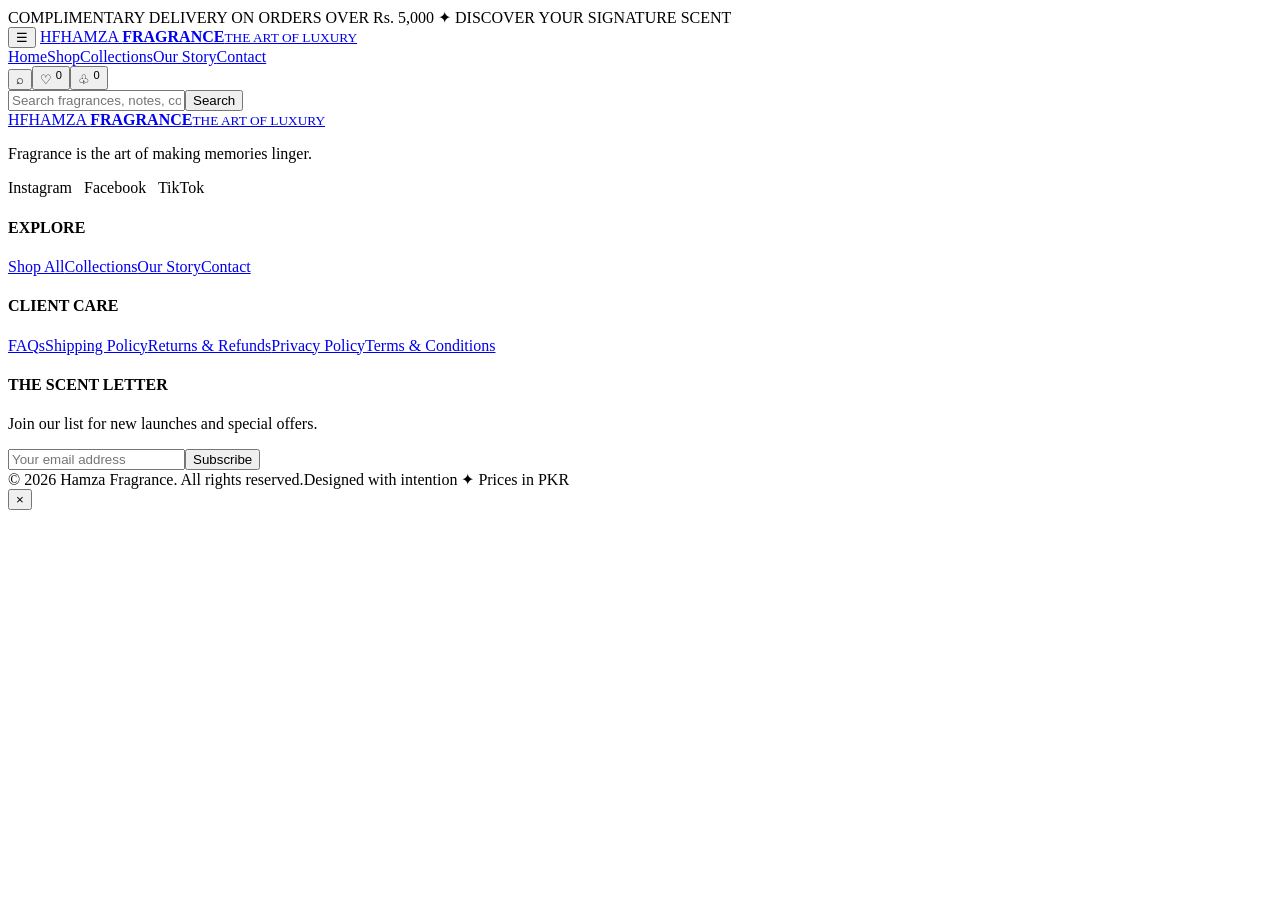
==== index.html @ 821e6b1f "Add Hamza Fragrance homepage" ====
<!doctype html>
<html lang="en">
<head>
<meta charset="UTF-8"><meta name="viewport" content="width=device-width, initial-scale=1">
<meta name="description" content="Discover refined fragrances at Hamza Fragrance. Shop premium scents for every occasion.">
<title>Hamza Fragrance | The Art of Luxury</title>
<link rel="preconnect" href="https://fonts.googleapis.com"><link rel="preconnect" href="https://fonts.gstatic.com" crossorigin>
<link href="https://fonts.googleapis.com/css2?family=DM+Sans:wght@400;500;600;700&family=Playfair+Display:wght@500;600;700&display=swap" rel="stylesheet">
<link rel="stylesheet" href="styles.css">
</head>
<body>
<div class="announcement">COMPLIMENTARY DELIVERY ON ORDERS OVER Rs. 5,000 <span>✦</span> DISCOVER YOUR SIGNATURE SCENT</div>
<header class="header">
  <button class="menu-toggle" id="menuToggle" aria-label="Open menu">☰</button>
  <a class="brand" href="#" data-page="home"><span class="brand-mark">HF</span><span>HAMZA <b>FRAGRANCE</b><small>THE ART OF LUXURY</small></span></a>
  <nav class="nav" id="nav">
    <a href="#" data-page="home" class="active">Home</a><a href="#" data-page="shop">Shop</a><a href="#" data-page="collections">Collections</a><a href="#" data-page="about">Our Story</a><a href="#" data-page="contact">Contact</a>
  </nav>
  <div class="header-actions"><button id="searchToggle" aria-label="Search">⌕</button><button data-page="wishlist" aria-label="Wishlist">♡ <sup id="wishCount">0</sup></button><button data-page="cart" aria-label="Cart">♧ <sup id="cartCount">0</sup></button></div>
</header>
<div class="search-bar hidden" id="searchBar"><input id="searchInput" placeholder="Search fragrances, notes, collections..."><button id="searchGo">Search</button></div>
<main id="app"></main>
<footer class="footer">
 <div class="footer-top"><div><a class="brand footer-brand" href="#" data-page="home"><span class="brand-mark">HF</span><span>HAMZA <b>FRAGRANCE</b><small>THE ART OF LUXURY</small></span></a><p>Fragrance is the art of making memories linger.</p><div class="socials">Instagram&nbsp;&nbsp; Facebook&nbsp;&nbsp; TikTok</div></div>
 <div><h4>EXPLORE</h4><a href="#" data-page="shop">Shop All</a><a href="#" data-page="collections">Collections</a><a href="#" data-page="about">Our Story</a><a href="#" data-page="contact">Contact</a></div>
 <div><h4>CLIENT CARE</h4><a href="#" data-page="faq">FAQs</a><a href="#" data-page="shipping">Shipping Policy</a><a href="#" data-page="returns">Returns & Refunds</a><a href="#" data-page="privacy">Privacy Policy</a><a href="#" data-page="terms">Terms & Conditions</a></div>
 <div><h4>THE SCENT LETTER</h4><p>Join our list for new launches and special offers.</p><form id="newsletter"><input type="email" placeholder="Your email address" required><button class="gold-btn">Subscribe</button></form></div></div>
 <div class="footer-bottom"><span>© 2026 Hamza Fragrance. All rights reserved.</span><span>Designed with intention ✦ Prices in PKR</span></div></footer>
<div class="toast" id="toast"></div><div class="modal hidden" id="modal"><div class="modal-card"><button class="modal-close" id="modalClose">×</button><div id="modalContent"></div></div></div>
<script src="app.js"></script></body></html>
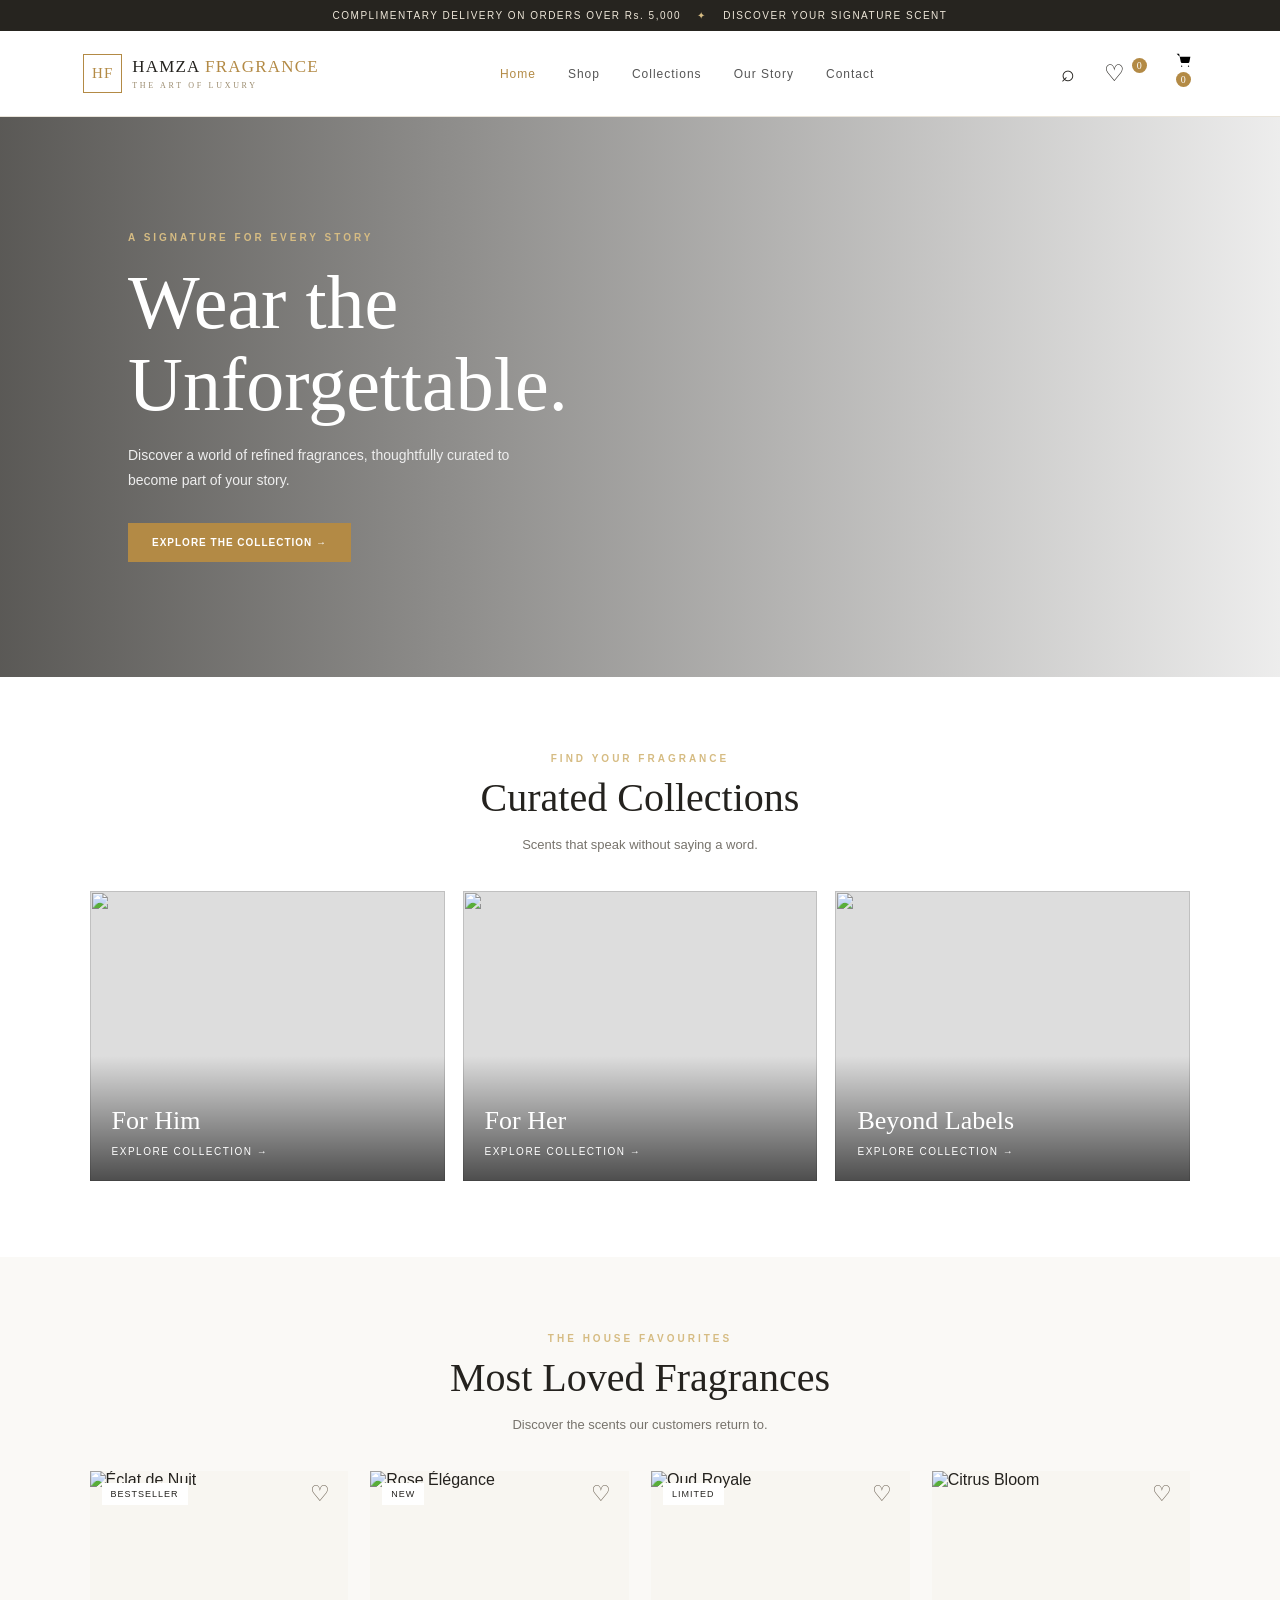
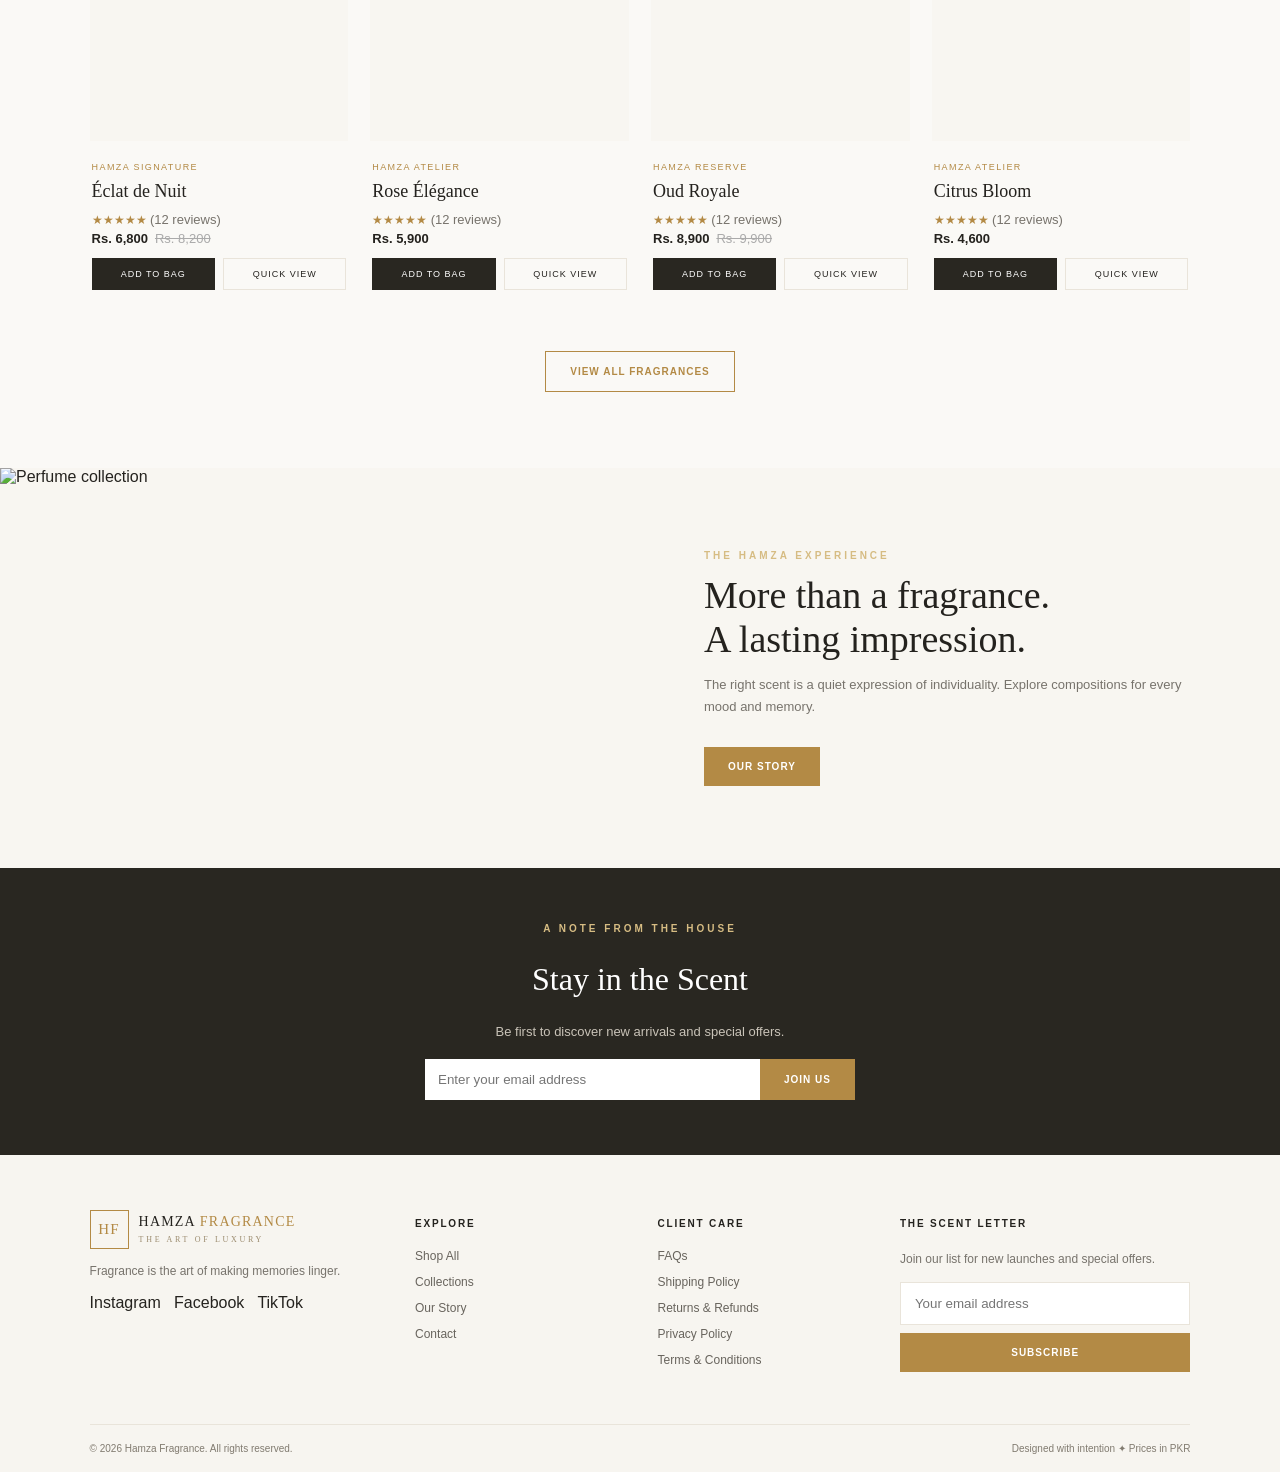
==== commit acc83df4: "Switch storefront typography to Inter and add cart icon" ====
--- a/index.html
+++ b/index.html
@@ -5,7 +5,7 @@
 <meta name="description" content="Discover refined fragrances at Hamza Fragrance. Shop premium scents for every occasion.">
 <title>Hamza Fragrance | The Art of Luxury</title>
 <link rel="preconnect" href="https://fonts.googleapis.com"><link rel="preconnect" href="https://fonts.gstatic.com" crossorigin>
-<link href="https://fonts.googleapis.com/css2?family=DM+Sans:wght@400;500;600;700&family=Playfair+Display:wght@500;600;700&display=swap" rel="stylesheet">
+<link href="https://fonts.googleapis.com/css2?family=Inter:wght@400;500;600;700;800&display=swap" rel="stylesheet">
 <link rel="stylesheet" href="styles.css">
 </head>
 <body>
@@ -16,7 +16,7 @@
   <nav class="nav" id="nav">
     <a href="#" data-page="home" class="active">Home</a><a href="#" data-page="shop">Shop</a><a href="#" data-page="collections">Collections</a><a href="#" data-page="about">Our Story</a><a href="#" data-page="contact">Contact</a>
   </nav>
-  <div class="header-actions"><button id="searchToggle" aria-label="Search">⌕</button><button data-page="wishlist" aria-label="Wishlist">♡ <sup id="wishCount">0</sup></button><button data-page="cart" aria-label="Cart">♧ <sup id="cartCount">0</sup></button></div>
+  <div class="header-actions"><button id="searchToggle" aria-label="Search">⌕</button><button data-page="wishlist" aria-label="Wishlist">♡ <sup id="wishCount">0</sup></button><button data-page="cart" class="cart-header-btn" aria-label="Shopping cart"><svg class="cart-icon" viewBox="0 0 24 24" aria-hidden="true"><circle cx="9" cy="21" r="1"></circle><circle cx="20" cy="21" r="1"></circle><path d="M1 1h4l2.68 13.39a2 2 0 0 0 2 1.61h9.72a2 2 0 0 0 2-1.61L23 6H6"></path></svg><sup id="cartCount">0</sup></button></div>
 </header>
 <div class="search-bar hidden" id="searchBar"><input id="searchInput" placeholder="Search fragrances, notes, collections..."><button id="searchGo">Search</button></div>
 <main id="app"></main>
--- a/styles.css
+++ b/styles.css
@@ -0,0 +1,3 @@
+*{box-sizing:border-box} :root{--gold:#b38a45;--gold2:#d6bc83;--ink:#24221e;--muted:#77736c;--cream:#f8f6f1;--line:#e9e4da}body{margin:0;color:var(--ink);font-family:'DM Sans',sans-serif;background:#fff}a{color:inherit;text-decoration:none}button{font:inherit;cursor:pointer;border:0;background:none;color:inherit}.announcement{text-align:center;background:#26241f;color:#eee7d9;padding:10px 12px;font-size:10px;letter-spacing:1.5px}.announcement span{color:var(--gold2);padding:0 12px}.header{height:86px;padding:0 6.5%;display:flex;align-items:center;justify-content:space-between;border-bottom:1px solid var(--line);background:#fff;position:sticky;top:0;z-index:20}.brand{display:flex;align-items:center;gap:10px;font-family:'Playfair Display',serif;font-size:17px;letter-spacing:1.2px;line-height:1}.brand b{font-weight:500;color:var(--gold)}.brand small{display:block;font:8px 'DM Sans';letter-spacing:2.7px;color:#9b8b6e;margin-top:6px}.brand-mark{width:39px;height:39px;border:1px solid var(--gold);display:grid;place-items:center;color:var(--gold);font-size:15px}.nav{display:flex;gap:32px}.nav a{font-size:12px;letter-spacing:1px;color:#555;position:relative}.nav a:hover,.nav a.active{color:var(--gold)}.header-actions{display:flex;gap:17px;font-size:23px}.header-actions button{position:relative}.header-actions sup{font:10px 'DM Sans';background:var(--gold);color:white;border-radius:50%;padding:2px 5px;vertical-align:top}.menu-toggle{display:none}.search-bar{padding:14px 7%;display:flex;gap:10px;background:var(--cream)}.search-bar input{flex:1}.search-bar input,.footer input,.field{border:1px solid var(--line);padding:13px 14px;background:white;outline:none}.hidden{display:none!important}.hero{min-height:560px;background:linear-gradient(90deg,rgba(27,25,21,.72),rgba(27,25,21,.08)),url('https://images.unsplash.com/photo-1594035910387-fea47794261f?auto=format&fit=crop&w=1800&q=85') center/cover;display:flex;align-items:center;padding:7% 10%;color:white}.hero-copy{max-width:520px}.eyebrow{font-size:10px;letter-spacing:3px;color:var(--gold2);font-weight:700}.hero h1{font:clamp(42px,6vw,76px)/1.08 'Playfair Display',serif;margin:18px 0}.hero p{color:#eee;line-height:1.8;max-width:420px;font-size:14px}.gold-btn,.outline-btn{display:inline-block;padding:14px 24px;background:var(--gold);color:white;letter-spacing:1px;font-size:10px;font-weight:700;text-transform:uppercase;margin-top:16px}.gold-btn:hover{background:#987137}.outline-btn{background:transparent;border:1px solid var(--gold);color:var(--gold)}.section{padding:76px 7%}.section-head{text-align:center;margin-bottom:35px}.section-head h2,.page-title{font:40px 'Playfair Display',serif;margin:10px 0}.section-head p,.muted{color:var(--muted);font-size:13px;line-height:1.7}.category-grid{display:grid;grid-template-columns:repeat(3,1fr);gap:18px}.category{height:290px;position:relative;overflow:hidden;background:#ddd}.category img{width:100%;height:100%;object-fit:cover;transition:.5s}.category:hover img{transform:scale(1.05)}.category div{position:absolute;bottom:0;left:0;right:0;padding:50px 22px 22px;color:white;background:linear-gradient(transparent,rgba(0,0,0,.65))}.category h3{font:26px 'Playfair Display';margin:0 0 5px}.category span{font-size:10px;letter-spacing:1.5px}.products{display:grid;grid-template-columns:repeat(4,1fr);gap:22px}.product-card{position:relative;min-width:0}.product-image{height:270px;background:var(--cream);position:relative;overflow:hidden}.product-image img{width:100%;height:100%;object-fit:cover;transition:.4s}.product-card:hover .product-image img{transform:scale(1.04)}.tag{position:absolute;top:12px;left:12px;background:white;padding:6px 9px;font-size:9px;letter-spacing:1px}.heart{position:absolute;right:12px;top:9px;font-size:22px;color:#6d6254}.product-info{padding:15px 2px}.product-info small{color:var(--gold);font-size:9px;letter-spacing:1.4px}.product-info h3{font:18px 'Playfair Display';margin:7px 0}.price{font-size:13px;font-weight:700}.old{color:#aaa;text-decoration:line-through;font-weight:400;margin-left:7px}.card-actions{display:flex;gap:8px;margin-top:12px}.card-actions button{font-size:9px;letter-spacing:1px;padding:10px;border:1px solid var(--line);flex:1}.card-actions button:first-child{background:#292721;color:white;border-color:#292721}.promo{background:var(--cream);display:grid;grid-template-columns:1fr 1fr;align-items:center}.promo img{width:100%;height:400px;object-fit:cover}.promo-copy{padding:10%}.promo-copy h2{font:38px 'Playfair Display';margin:12px 0}.newsletter-band{text-align:center;background:#292721;color:white;padding:55px 20px}.newsletter-band h2{font:32px 'Playfair Display'}.newsletter-band p{color:#c9c3b8;font-size:13px}.newsletter-band form{display:flex;max-width:430px;margin:20px auto 0}.newsletter-band input{flex:1;min-width:0;padding:13px;border:0}.newsletter-band button{margin:0}.footer{background:#f7f5f0;padding:55px 7% 0}.footer-top{display:grid;grid-template-columns:1.4fr 1fr 1fr 1.4fr;gap:35px;padding-bottom:45px}.footer p{font-size:12px;color:var(--muted);line-height:1.7}.footer h4{font-size:10px;letter-spacing:1.8px;margin:8px 0 20px}.footer-top>div>a:not(.brand){display:block;font-size:12px;color:#68645d;margin:12px 0}.footer-brand{font-size:14px}.footer form{display:flex;flex-direction:column;gap:8px}.footer form button{margin:0}.footer-bottom{border-top:1px solid var(--line);padding:18px 0;display:flex;justify-content:space-between;font-size:10px;color:#817b70}.page-wrap{padding:55px 7% 80px;min-height:420px}.page-heading{text-align:center;margin-bottom:35px}.toolbar{display:flex;justify-content:space-between;gap:12px;align-items:center;margin-bottom:25px}.toolbar select,.toolbar input{padding:11px;border:1px solid var(--line);background:white}.shop-layout{display:grid;grid-template-columns:210px 1fr;gap:30px}.filters h3{font:20px 'Playfair Display'}.filters label{display:block;font-size:12px;margin:13px 0;color:#68645d}.filters input{margin-right:7px}.product-detail{display:grid;grid-template-columns:1fr 1fr;gap:55px}.detail-image{height:530px;background:var(--cream)}.detail-image img{width:100%;height:100%;object-fit:cover}.detail-copy h1{font:42px 'Playfair Display';margin:10px 0}.detail-copy p{line-height:1.8;color:var(--muted);font-size:13px}.detail-copy .price{font-size:20px;margin:18px 0}.detail-copy select,.qty{padding:12px;border:1px solid var(--line);margin:10px 8px 10px 0}.detail-copy .gold-btn{width:100%;text-align:center}.cart-row{display:grid;grid-template-columns:90px 1fr auto auto;gap:18px;align-items:center;border-bottom:1px solid var(--line);padding:18px 0}.cart-row img{width:90px;height:90px;object-fit:cover;background:var(--cream)}.cart-row h3{font:18px 'Playfair Display';margin:0 0 8px}.cart-summary{margin:30px 0 0 auto;max-width:360px;background:var(--cream);padding:25px}.cart-summary div{display:flex;justify-content:space-between;margin:12px 0;font-size:13px}.cart-summary .gold-btn{width:100%;text-align:center}.empty{text-align:center;padding:70px 15px}.empty h2{font:30px 'Playfair Display'}.form-grid{display:grid;grid-template-columns:1fr 1fr;gap:13px}.form-grid .wide{grid-column:1/-1}.content-narrow{max-width:760px;margin:auto;line-height:1.8}.content-narrow h2{font:25px 'Playfair Display';margin-top:30px}.contact-layout{display:grid;grid-template-columns:1fr 1fr;gap:40px}.toast{position:fixed;bottom:25px;left:50%;transform:translateX(-50%);background:#292721;color:white;padding:13px 22px;font-size:12px;z-index:50;opacity:0;pointer-events:none;transition:.3s}.toast.show{opacity:1}.modal{position:fixed;inset:0;background:#0008;z-index:60;display:grid;place-items:center;padding:20px}.modal-card{background:white;max-width:480px;width:100%;padding:30px;position:relative}.modal-close{position:absolute;right:15px;top:10px;font-size:25px}.stars{color:var(--gold);font-size:12px}.faq-item{border-bottom:1px solid var(--line);padding:18px 0}.faq-item summary{cursor:pointer;font-weight:600;font-size:14px}.faq-item p{font-size:13px;color:var(--muted);line-height:1.7}
+@media(max-width:900px){.header{padding:0 4%;height:72px}.nav{gap:15px}.nav a{font-size:10px}.products{grid-template-columns:repeat(2,1fr)}.product-image{height:250px}.footer-top{grid-template-columns:1fr 1fr}.hero{min-height:480px}.shop-layout{grid-template-columns:170px 1fr}}
+@media(max-width:650px){.announcement{font-size:8px;letter-spacing:.7px}.announcement span{padding:0 4px}.header{height:67px}.menu-toggle{display:block;font-size:21px}.brand{font-size:13px;gap:7px}.brand-mark{width:32px;height:32px}.brand small{font-size:6px}.nav{display:none;position:absolute;top:67px;left:0;right:0;background:white;padding:20px 7%;box-shadow:0 10px 20px #0001;flex-direction:column;gap:20px}.nav.open{display:flex}.header-actions{gap:8px;font-size:20px}.hero{min-height:490px;padding:12% 7%;background-position:60%}.hero h1{font-size:47px}.section{padding:55px 5%}.section-head h2,.page-title{font-size:32px}.category-grid{grid-template-columns:1fr;gap:12px}.category{height:230px}.products{gap:14px}.product-image{height:190px}.product-info h3{font-size:16px}.card-actions{flex-direction:column}.promo{grid-template-columns:1fr}.promo img{height:260px}.promo-copy{padding:35px 7%}.footer{padding:40px 6% 0}.footer-top{grid-template-columns:1fr 1fr;gap:25px}.footer-top>div:first-child,.footer-top>div:last-child{grid-column:1/-1}.footer-bottom{gap:10px;flex-direction:column}.shop-layout{grid-template-columns:1fr}.filters{display:grid;grid-template-columns:1fr 1fr;gap:0 10px}.filters h3{grid-column:1/-1}.toolbar{flex-wrap:wrap}.product-detail{grid-template-columns:1fr;gap:25px}.detail-image{height:360px}.detail-copy h1{font-size:34px}.cart-row{grid-template-columns:65px 1fr auto;gap:10px}.cart-row img{width:65px;height:75px}.cart-row .remove{grid-column:2}.contact-layout{grid-template-columns:1fr}.form-grid{grid-template-columns:1fr}.form-grid .wide{grid-column:auto}}
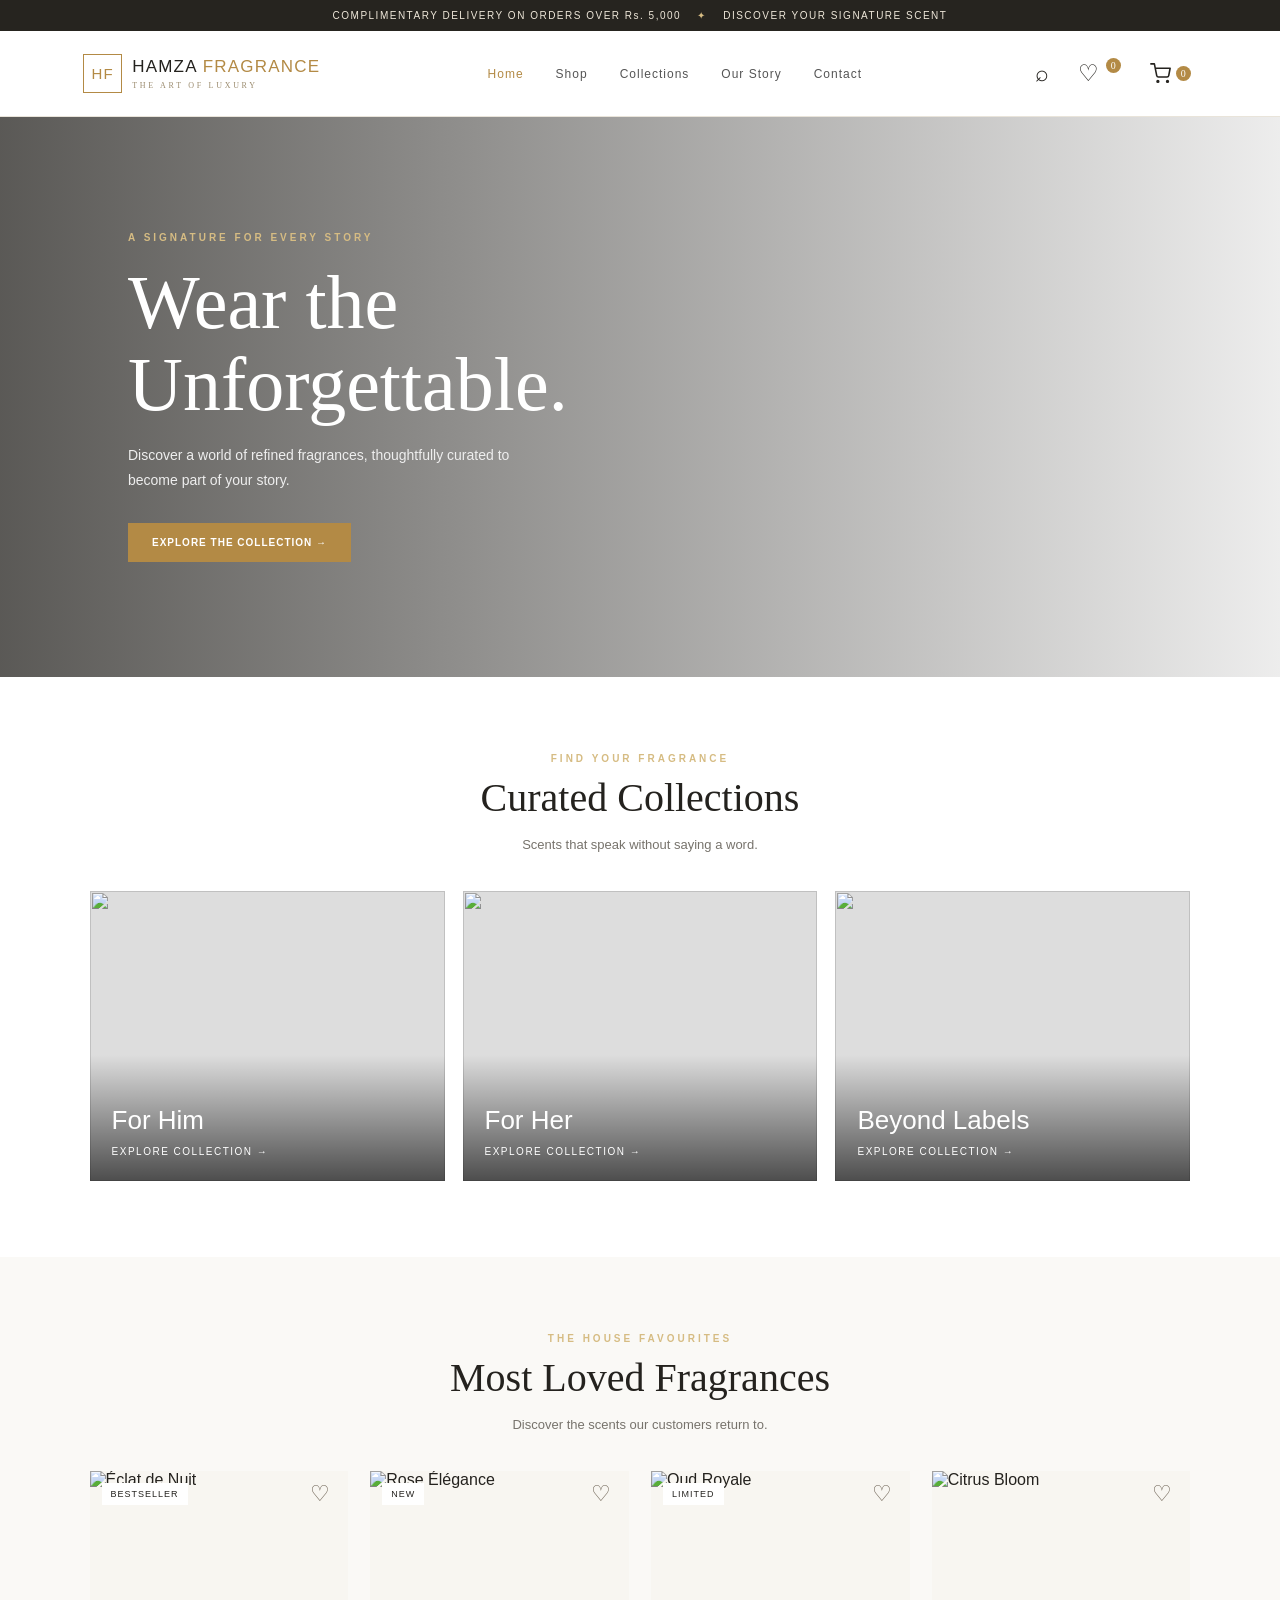
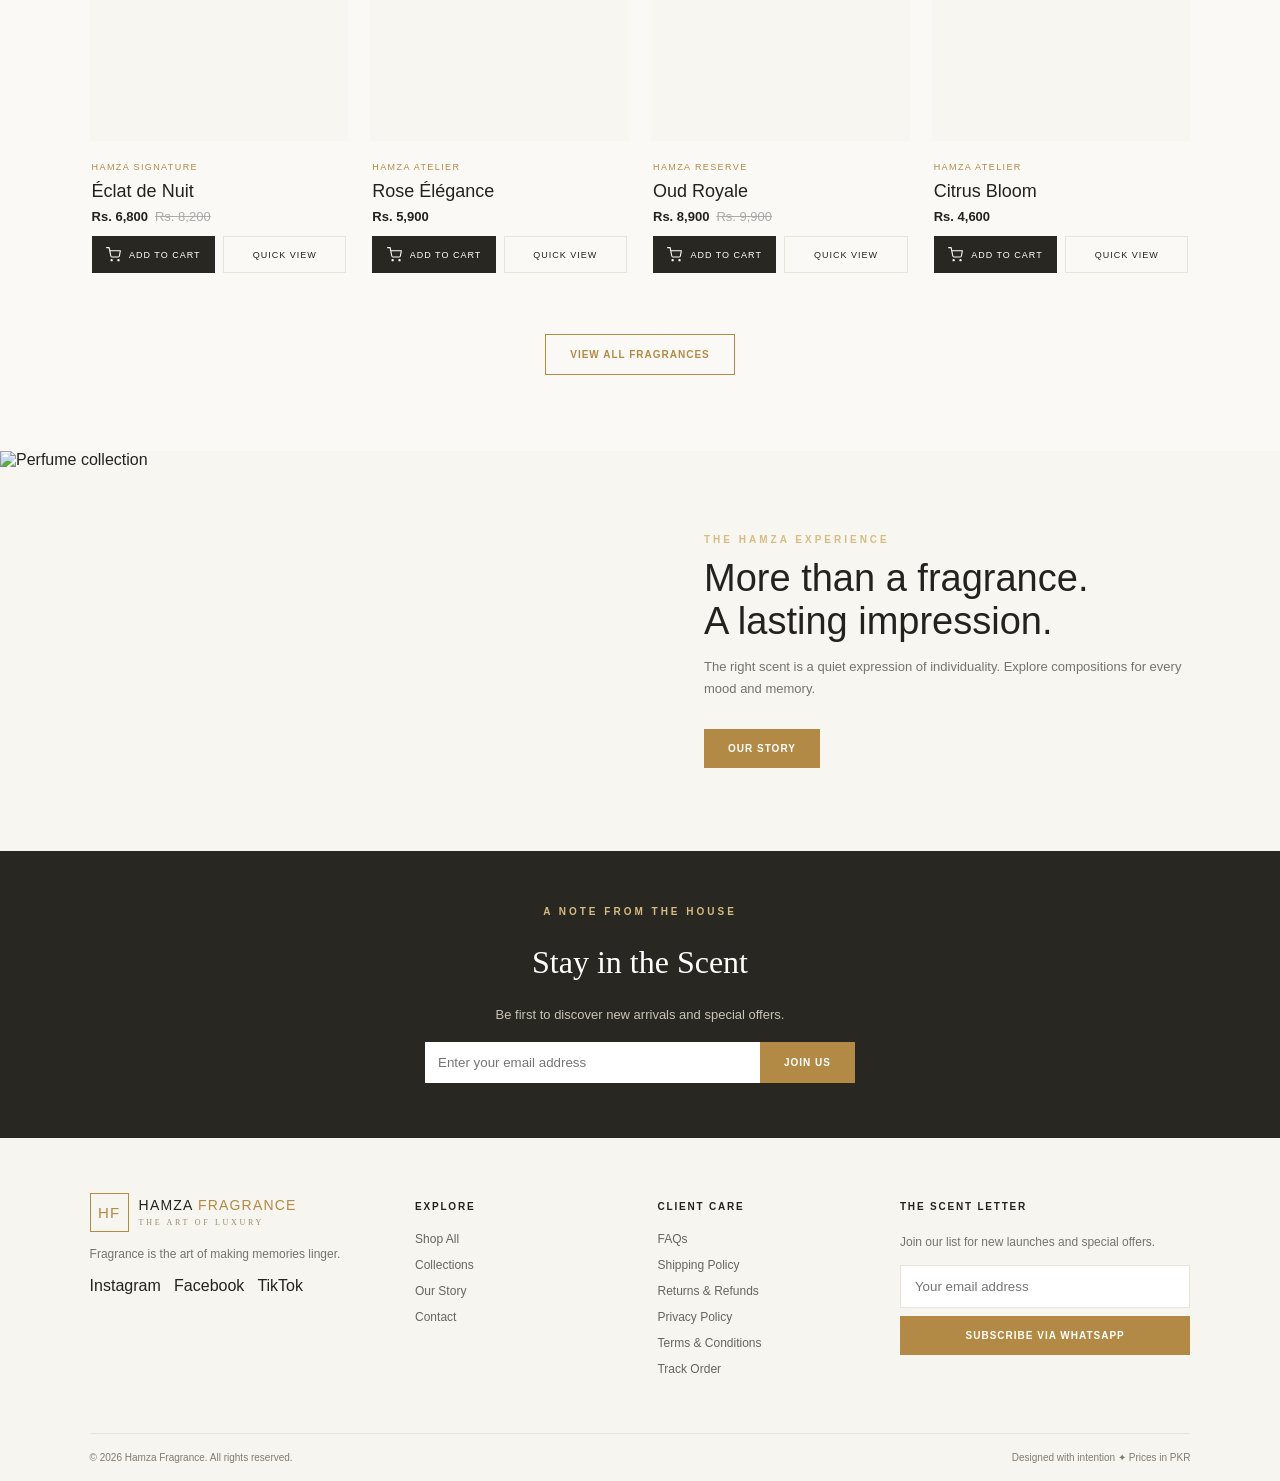
==== commit 2dd5ac85: "Add track order navigation and live search suggestions" ====
--- a/index.html
+++ b/index.html
@@ -18,13 +18,13 @@
   </nav>
   <div class="header-actions"><button id="searchToggle" aria-label="Search">⌕</button><button data-page="wishlist" aria-label="Wishlist">♡ <sup id="wishCount">0</sup></button><button data-page="cart" class="cart-header-btn" aria-label="Shopping cart"><svg class="cart-icon" viewBox="0 0 24 24" aria-hidden="true"><circle cx="9" cy="21" r="1"></circle><circle cx="20" cy="21" r="1"></circle><path d="M1 1h4l2.68 13.39a2 2 0 0 0 2 1.61h9.72a2 2 0 0 0 2-1.61L23 6H6"></path></svg><sup id="cartCount">0</sup></button></div>
 </header>
-<div class="search-bar hidden" id="searchBar"><input id="searchInput" placeholder="Search fragrances, notes, collections..."><button id="searchGo">Search</button></div>
+<div class="search-bar hidden" id="searchBar"><input id="searchInput" placeholder="Search fragrances, notes, collections..."><button id="searchGo">Search</button><div id="searchSuggestions" class="search-suggestions hidden"></div></div>
 <main id="app"></main>
 <footer class="footer">
  <div class="footer-top"><div><a class="brand footer-brand" href="#" data-page="home"><span class="brand-mark">HF</span><span>HAMZA <b>FRAGRANCE</b><small>THE ART OF LUXURY</small></span></a><p>Fragrance is the art of making memories linger.</p><div class="socials">Instagram&nbsp;&nbsp; Facebook&nbsp;&nbsp; TikTok</div></div>
  <div><h4>EXPLORE</h4><a href="#" data-page="shop">Shop All</a><a href="#" data-page="collections">Collections</a><a href="#" data-page="about">Our Story</a><a href="#" data-page="contact">Contact</a></div>
- <div><h4>CLIENT CARE</h4><a href="#" data-page="faq">FAQs</a><a href="#" data-page="shipping">Shipping Policy</a><a href="#" data-page="returns">Returns & Refunds</a><a href="#" data-page="privacy">Privacy Policy</a><a href="#" data-page="terms">Terms & Conditions</a></div>
- <div><h4>THE SCENT LETTER</h4><p>Join our list for new launches and special offers.</p><form id="newsletter"><input type="email" placeholder="Your email address" required><button class="gold-btn">Subscribe</button></form></div></div>
+ <div><h4>CLIENT CARE</h4><a href="#" data-page="faq">FAQs</a><a href="#" data-page="shipping">Shipping Policy</a><a href="#" data-page="returns">Returns & Refunds</a><a href="#" data-page="privacy">Privacy Policy</a><a href="#" data-page="terms">Terms & Conditions</a><a href="#" data-page="track">Track Order</a></div>
+ <div><h4>THE SCENT LETTER</h4><p>Join our list for new launches and special offers.</p><form id="newsletter"><input type="email" placeholder="Your email address" required><button class="gold-btn">Subscribe via WhatsApp</button></form></div></div>
  <div class="footer-bottom"><span>© 2026 Hamza Fragrance. All rights reserved.</span><span>Designed with intention ✦ Prices in PKR</span></div></footer>
 <div class="toast" id="toast"></div><div class="modal hidden" id="modal"><div class="modal-card"><button class="modal-close" id="modalClose">×</button><div id="modalContent"></div></div></div>
 <script src="app.js"></script></body></html>
--- a/styles.css
+++ b/styles.css
@@ -1,3 +1,24 @@
-*{box-sizing:border-box} :root{--gold:#b38a45;--gold2:#d6bc83;--ink:#24221e;--muted:#77736c;--cream:#f8f6f1;--line:#e9e4da}body{margin:0;color:var(--ink);font-family:'DM Sans',sans-serif;background:#fff}a{color:inherit;text-decoration:none}button{font:inherit;cursor:pointer;border:0;background:none;color:inherit}.announcement{text-align:center;background:#26241f;color:#eee7d9;padding:10px 12px;font-size:10px;letter-spacing:1.5px}.announcement span{color:var(--gold2);padding:0 12px}.header{height:86px;padding:0 6.5%;display:flex;align-items:center;justify-content:space-between;border-bottom:1px solid var(--line);background:#fff;position:sticky;top:0;z-index:20}.brand{display:flex;align-items:center;gap:10px;font-family:'Playfair Display',serif;font-size:17px;letter-spacing:1.2px;line-height:1}.brand b{font-weight:500;color:var(--gold)}.brand small{display:block;font:8px 'DM Sans';letter-spacing:2.7px;color:#9b8b6e;margin-top:6px}.brand-mark{width:39px;height:39px;border:1px solid var(--gold);display:grid;place-items:center;color:var(--gold);font-size:15px}.nav{display:flex;gap:32px}.nav a{font-size:12px;letter-spacing:1px;color:#555;position:relative}.nav a:hover,.nav a.active{color:var(--gold)}.header-actions{display:flex;gap:17px;font-size:23px}.header-actions button{position:relative}.header-actions sup{font:10px 'DM Sans';background:var(--gold);color:white;border-radius:50%;padding:2px 5px;vertical-align:top}.menu-toggle{display:none}.search-bar{padding:14px 7%;display:flex;gap:10px;background:var(--cream)}.search-bar input{flex:1}.search-bar input,.footer input,.field{border:1px solid var(--line);padding:13px 14px;background:white;outline:none}.hidden{display:none!important}.hero{min-height:560px;background:linear-gradient(90deg,rgba(27,25,21,.72),rgba(27,25,21,.08)),url('https://images.unsplash.com/photo-1594035910387-fea47794261f?auto=format&fit=crop&w=1800&q=85') center/cover;display:flex;align-items:center;padding:7% 10%;color:white}.hero-copy{max-width:520px}.eyebrow{font-size:10px;letter-spacing:3px;color:var(--gold2);font-weight:700}.hero h1{font:clamp(42px,6vw,76px)/1.08 'Playfair Display',serif;margin:18px 0}.hero p{color:#eee;line-height:1.8;max-width:420px;font-size:14px}.gold-btn,.outline-btn{display:inline-block;padding:14px 24px;background:var(--gold);color:white;letter-spacing:1px;font-size:10px;font-weight:700;text-transform:uppercase;margin-top:16px}.gold-btn:hover{background:#987137}.outline-btn{background:transparent;border:1px solid var(--gold);color:var(--gold)}.section{padding:76px 7%}.section-head{text-align:center;margin-bottom:35px}.section-head h2,.page-title{font:40px 'Playfair Display',serif;margin:10px 0}.section-head p,.muted{color:var(--muted);font-size:13px;line-height:1.7}.category-grid{display:grid;grid-template-columns:repeat(3,1fr);gap:18px}.category{height:290px;position:relative;overflow:hidden;background:#ddd}.category img{width:100%;height:100%;object-fit:cover;transition:.5s}.category:hover img{transform:scale(1.05)}.category div{position:absolute;bottom:0;left:0;right:0;padding:50px 22px 22px;color:white;background:linear-gradient(transparent,rgba(0,0,0,.65))}.category h3{font:26px 'Playfair Display';margin:0 0 5px}.category span{font-size:10px;letter-spacing:1.5px}.products{display:grid;grid-template-columns:repeat(4,1fr);gap:22px}.product-card{position:relative;min-width:0}.product-image{height:270px;background:var(--cream);position:relative;overflow:hidden}.product-image img{width:100%;height:100%;object-fit:cover;transition:.4s}.product-card:hover .product-image img{transform:scale(1.04)}.tag{position:absolute;top:12px;left:12px;background:white;padding:6px 9px;font-size:9px;letter-spacing:1px}.heart{position:absolute;right:12px;top:9px;font-size:22px;color:#6d6254}.product-info{padding:15px 2px}.product-info small{color:var(--gold);font-size:9px;letter-spacing:1.4px}.product-info h3{font:18px 'Playfair Display';margin:7px 0}.price{font-size:13px;font-weight:700}.old{color:#aaa;text-decoration:line-through;font-weight:400;margin-left:7px}.card-actions{display:flex;gap:8px;margin-top:12px}.card-actions button{font-size:9px;letter-spacing:1px;padding:10px;border:1px solid var(--line);flex:1}.card-actions button:first-child{background:#292721;color:white;border-color:#292721}.promo{background:var(--cream);display:grid;grid-template-columns:1fr 1fr;align-items:center}.promo img{width:100%;height:400px;object-fit:cover}.promo-copy{padding:10%}.promo-copy h2{font:38px 'Playfair Display';margin:12px 0}.newsletter-band{text-align:center;background:#292721;color:white;padding:55px 20px}.newsletter-band h2{font:32px 'Playfair Display'}.newsletter-band p{color:#c9c3b8;font-size:13px}.newsletter-band form{display:flex;max-width:430px;margin:20px auto 0}.newsletter-band input{flex:1;min-width:0;padding:13px;border:0}.newsletter-band button{margin:0}.footer{background:#f7f5f0;padding:55px 7% 0}.footer-top{display:grid;grid-template-columns:1.4fr 1fr 1fr 1.4fr;gap:35px;padding-bottom:45px}.footer p{font-size:12px;color:var(--muted);line-height:1.7}.footer h4{font-size:10px;letter-spacing:1.8px;margin:8px 0 20px}.footer-top>div>a:not(.brand){display:block;font-size:12px;color:#68645d;margin:12px 0}.footer-brand{font-size:14px}.footer form{display:flex;flex-direction:column;gap:8px}.footer form button{margin:0}.footer-bottom{border-top:1px solid var(--line);padding:18px 0;display:flex;justify-content:space-between;font-size:10px;color:#817b70}.page-wrap{padding:55px 7% 80px;min-height:420px}.page-heading{text-align:center;margin-bottom:35px}.toolbar{display:flex;justify-content:space-between;gap:12px;align-items:center;margin-bottom:25px}.toolbar select,.toolbar input{padding:11px;border:1px solid var(--line);background:white}.shop-layout{display:grid;grid-template-columns:210px 1fr;gap:30px}.filters h3{font:20px 'Playfair Display'}.filters label{display:block;font-size:12px;margin:13px 0;color:#68645d}.filters input{margin-right:7px}.product-detail{display:grid;grid-template-columns:1fr 1fr;gap:55px}.detail-image{height:530px;background:var(--cream)}.detail-image img{width:100%;height:100%;object-fit:cover}.detail-copy h1{font:42px 'Playfair Display';margin:10px 0}.detail-copy p{line-height:1.8;color:var(--muted);font-size:13px}.detail-copy .price{font-size:20px;margin:18px 0}.detail-copy select,.qty{padding:12px;border:1px solid var(--line);margin:10px 8px 10px 0}.detail-copy .gold-btn{width:100%;text-align:center}.cart-row{display:grid;grid-template-columns:90px 1fr auto auto;gap:18px;align-items:center;border-bottom:1px solid var(--line);padding:18px 0}.cart-row img{width:90px;height:90px;object-fit:cover;background:var(--cream)}.cart-row h3{font:18px 'Playfair Display';margin:0 0 8px}.cart-summary{margin:30px 0 0 auto;max-width:360px;background:var(--cream);padding:25px}.cart-summary div{display:flex;justify-content:space-between;margin:12px 0;font-size:13px}.cart-summary .gold-btn{width:100%;text-align:center}.empty{text-align:center;padding:70px 15px}.empty h2{font:30px 'Playfair Display'}.form-grid{display:grid;grid-template-columns:1fr 1fr;gap:13px}.form-grid .wide{grid-column:1/-1}.content-narrow{max-width:760px;margin:auto;line-height:1.8}.content-narrow h2{font:25px 'Playfair Display';margin-top:30px}.contact-layout{display:grid;grid-template-columns:1fr 1fr;gap:40px}.toast{position:fixed;bottom:25px;left:50%;transform:translateX(-50%);background:#292721;color:white;padding:13px 22px;font-size:12px;z-index:50;opacity:0;pointer-events:none;transition:.3s}.toast.show{opacity:1}.modal{position:fixed;inset:0;background:#0008;z-index:60;display:grid;place-items:center;padding:20px}.modal-card{background:white;max-width:480px;width:100%;padding:30px;position:relative}.modal-close{position:absolute;right:15px;top:10px;font-size:25px}.stars{color:var(--gold);font-size:12px}.faq-item{border-bottom:1px solid var(--line);padding:18px 0}.faq-item summary{cursor:pointer;font-weight:600;font-size:14px}.faq-item p{font-size:13px;color:var(--muted);line-height:1.7}
+*{box-sizing:border-box} :root{--gold:#b38a45;--gold2:#d6bc83;--ink:#24221e;--muted:#77736c;--cream:#f8f6f1;--line:#e9e4da}body{margin:0;color:var(--ink);font-family:'Inter',sans-serif;background:#fff}a{color:inherit;text-decoration:none}button{font:inherit;cursor:pointer;border:0;background:none;color:inherit}.announcement{text-align:center;background:#26241f;color:#eee7d9;padding:10px 12px;font-size:10px;letter-spacing:1.5px}.announcement span{color:var(--gold2);padding:0 12px}.header{height:86px;padding:0 6.5%;display:flex;align-items:center;justify-content:space-between;border-bottom:1px solid var(--line);background:#fff;position:sticky;top:0;z-index:20}.brand{display:flex;align-items:center;gap:10px;font-family:'Inter',serif;font-size:17px;letter-spacing:1.2px;line-height:1}.brand b{font-weight:500;color:var(--gold)}.brand small{display:block;font:8px 'Inter';letter-spacing:2.7px;color:#9b8b6e;margin-top:6px}.brand-mark{width:39px;height:39px;border:1px solid var(--gold);display:grid;place-items:center;color:var(--gold);font-size:15px}.nav{display:flex;gap:32px}.nav a{font-size:12px;letter-spacing:1px;color:#555;position:relative}.nav a:hover,.nav a.active{color:var(--gold)}.header-actions{display:flex;gap:17px;font-size:23px}.header-actions button{position:relative}.header-actions sup{font:10px 'Inter';background:var(--gold);color:white;border-radius:50%;padding:2px 5px;vertical-align:top}.menu-toggle{display:none}.search-bar{padding:14px 7%;display:flex;gap:10px;background:var(--cream)}.search-bar input{flex:1}.search-bar input,.footer input,.field{border:1px solid var(--line);padding:13px 14px;background:white;outline:none}.hidden{display:none!important}.hero{min-height:560px;background:linear-gradient(90deg,rgba(27,25,21,.72),rgba(27,25,21,.08)),url('https://images.unsplash.com/photo-1594035910387-fea47794261f?auto=format&fit=crop&w=1800&q=85') center/cover;display:flex;align-items:center;padding:7% 10%;color:white}.hero-copy{max-width:520px}.eyebrow{font-size:10px;letter-spacing:3px;color:var(--gold2);font-weight:700}.hero h1{font:clamp(42px,6vw,76px)/1.08 'Inter',serif;margin:18px 0}.hero p{color:#eee;line-height:1.8;max-width:420px;font-size:14px}.gold-btn,.outline-btn{display:inline-block;padding:14px 24px;background:var(--gold);color:white;letter-spacing:1px;font-size:10px;font-weight:700;text-transform:uppercase;margin-top:16px}.gold-btn:hover{background:#987137}.outline-btn{background:transparent;border:1px solid var(--gold);color:var(--gold)}.section{padding:76px 7%}.section-head{text-align:center;margin-bottom:35px}.section-head h2,.page-title{font:40px 'Inter',serif;margin:10px 0}.section-head p,.muted{color:var(--muted);font-size:13px;line-height:1.7}.category-grid{display:grid;grid-template-columns:repeat(3,1fr);gap:18px}.category{height:290px;position:relative;overflow:hidden;background:#ddd}.category img{width:100%;height:100%;object-fit:cover;transition:.5s}.category:hover img{transform:scale(1.05)}.category div{position:absolute;bottom:0;left:0;right:0;padding:50px 22px 22px;color:white;background:linear-gradient(transparent,rgba(0,0,0,.65))}.category h3{font:26px 'Inter';margin:0 0 5px}.category span{font-size:10px;letter-spacing:1.5px}.products{display:grid;grid-template-columns:repeat(4,1fr);gap:22px}.product-card{position:relative;min-width:0}.product-image{height:270px;background:var(--cream);position:relative;overflow:hidden}.product-image img{width:100%;height:100%;object-fit:cover;transition:.4s}.product-card:hover .product-image img{transform:scale(1.04)}.tag{position:absolute;top:12px;left:12px;background:white;padding:6px 9px;font-size:9px;letter-spacing:1px}.heart{position:absolute;right:12px;top:9px;font-size:22px;color:#6d6254}.product-info{padding:15px 2px}.product-info small{color:var(--gold);font-size:9px;letter-spacing:1.4px}.product-info h3{font:18px 'Inter';margin:7px 0}.price{font-size:13px;font-weight:700}.old{color:#aaa;text-decoration:line-through;font-weight:400;margin-left:7px}.card-actions{display:flex;gap:8px;margin-top:12px}.card-actions button{font-size:9px;letter-spacing:1px;padding:10px;border:1px solid var(--line);flex:1}.card-actions button:first-child{background:#292721;color:white;border-color:#292721}.promo{background:var(--cream);display:grid;grid-template-columns:1fr 1fr;align-items:center}.promo img{width:100%;height:400px;object-fit:cover}.promo-copy{padding:10%}.promo-copy h2{font:38px 'Inter';margin:12px 0}.newsletter-band{text-align:center;background:#292721;color:white;padding:55px 20px}.newsletter-band h2{font:32px 'Inter'}.newsletter-band p{color:#c9c3b8;font-size:13px}.newsletter-band form{display:flex;max-width:430px;margin:20px auto 0}.newsletter-band input{flex:1;min-width:0;padding:13px;border:0}.newsletter-band button{margin:0}.footer{background:#f7f5f0;padding:55px 7% 0}.footer-top{display:grid;grid-template-columns:1.4fr 1fr 1fr 1.4fr;gap:35px;padding-bottom:45px}.footer p{font-size:12px;color:var(--muted);line-height:1.7}.footer h4{font-size:10px;letter-spacing:1.8px;margin:8px 0 20px}.footer-top>div>a:not(.brand){display:block;font-size:12px;color:#68645d;margin:12px 0}.footer-brand{font-size:14px}.footer form{display:flex;flex-direction:column;gap:8px}.footer form button{margin:0}.footer-bottom{border-top:1px solid var(--line);padding:18px 0;display:flex;justify-content:space-between;font-size:10px;color:#817b70}.page-wrap{padding:55px 7% 80px;min-height:420px}.page-heading{text-align:center;margin-bottom:35px}.toolbar{display:flex;justify-content:space-between;gap:12px;align-items:center;margin-bottom:25px}.toolbar select,.toolbar input{padding:11px;border:1px solid var(--line);background:white}.shop-layout{display:grid;grid-template-columns:210px 1fr;gap:30px}.filters h3{font:20px 'Inter'}.filters label{display:block;font-size:12px;margin:13px 0;color:#68645d}.filters input{margin-right:7px}.product-detail{display:grid;grid-template-columns:1fr 1fr;gap:55px}.detail-image{height:530px;background:var(--cream)}.detail-image img{width:100%;height:100%;object-fit:cover}.detail-copy h1{font:42px 'Inter';margin:10px 0}.detail-copy p{line-height:1.8;color:var(--muted);font-size:13px}.detail-copy .price{font-size:20px;margin:18px 0}.detail-copy select,.qty{padding:12px;border:1px solid var(--line);margin:10px 8px 10px 0}.detail-copy .gold-btn{width:100%;text-align:center}.cart-row{display:grid;grid-template-columns:90px 1fr auto auto;gap:18px;align-items:center;border-bottom:1px solid var(--line);padding:18px 0}.cart-row img{width:90px;height:90px;object-fit:cover;background:var(--cream)}.cart-row h3{font:18px 'Inter';margin:0 0 8px}.cart-summary{margin:30px 0 0 auto;max-width:360px;background:var(--cream);padding:25px}.cart-summary div{display:flex;justify-content:space-between;margin:12px 0;font-size:13px}.cart-summary .gold-btn{width:100%;text-align:center}.empty{text-align:center;padding:70px 15px}.empty h2{font:30px 'Inter'}.form-grid{display:grid;grid-template-columns:1fr 1fr;gap:13px}.form-grid .wide{grid-column:1/-1}.content-narrow{max-width:760px;margin:auto;line-height:1.8}.content-narrow h2{font:25px 'Inter';margin-top:30px}.contact-layout{display:grid;grid-template-columns:1fr 1fr;gap:40px}.toast{position:fixed;bottom:25px;left:50%;transform:translateX(-50%);background:#292721;color:white;padding:13px 22px;font-size:12px;z-index:50;opacity:0;pointer-events:none;transition:.3s}.toast.show{opacity:1}.modal{position:fixed;inset:0;background:#0008;z-index:60;display:grid;place-items:center;padding:20px}.modal-card{background:white;max-width:480px;width:100%;padding:30px;position:relative}.modal-close{position:absolute;right:15px;top:10px;font-size:25px}.stars{color:var(--gold);font-size:12px}.faq-item{border-bottom:1px solid var(--line);padding:18px 0}.faq-item summary{cursor:pointer;font-weight:600;font-size:14px}.faq-item p{font-size:13px;color:var(--muted);line-height:1.7}
 @media(max-width:900px){.header{padding:0 4%;height:72px}.nav{gap:15px}.nav a{font-size:10px}.products{grid-template-columns:repeat(2,1fr)}.product-image{height:250px}.footer-top{grid-template-columns:1fr 1fr}.hero{min-height:480px}.shop-layout{grid-template-columns:170px 1fr}}
-@media(max-width:650px){.announcement{font-size:8px;letter-spacing:.7px}.announcement span{padding:0 4px}.header{height:67px}.menu-toggle{display:block;font-size:21px}.brand{font-size:13px;gap:7px}.brand-mark{width:32px;height:32px}.brand small{font-size:6px}.nav{display:none;position:absolute;top:67px;left:0;right:0;background:white;padding:20px 7%;box-shadow:0 10px 20px #0001;flex-direction:column;gap:20px}.nav.open{display:flex}.header-actions{gap:8px;font-size:20px}.hero{min-height:490px;padding:12% 7%;background-position:60%}.hero h1{font-size:47px}.section{padding:55px 5%}.section-head h2,.page-title{font-size:32px}.category-grid{grid-template-columns:1fr;gap:12px}.category{height:230px}.products{gap:14px}.product-image{height:190px}.product-info h3{font-size:16px}.card-actions{flex-direction:column}.promo{grid-template-columns:1fr}.promo img{height:260px}.promo-copy{padding:35px 7%}.footer{padding:40px 6% 0}.footer-top{grid-template-columns:1fr 1fr;gap:25px}.footer-top>div:first-child,.footer-top>div:last-child{grid-column:1/-1}.footer-bottom{gap:10px;flex-direction:column}.shop-layout{grid-template-columns:1fr}.filters{display:grid;grid-template-columns:1fr 1fr;gap:0 10px}.filters h3{grid-column:1/-1}.toolbar{flex-wrap:wrap}.product-detail{grid-template-columns:1fr;gap:25px}.detail-image{height:360px}.detail-copy h1{font-size:34px}.cart-row{grid-template-columns:65px 1fr auto;gap:10px}.cart-row img{width:65px;height:75px}.cart-row .remove{grid-column:2}.contact-layout{grid-template-columns:1fr}.form-grid{grid-template-columns:1fr}.form-grid .wide{grid-column:auto}}+@media(max-width:650px){.announcement{font-size:8px;letter-spacing:.7px}.announcement span{padding:0 4px}.header{height:67px}.menu-toggle{display:block;font-size:21px}.brand{font-size:13px;gap:7px}.brand-mark{width:32px;height:32px}.brand small{font-size:6px}.nav{display:none;position:absolute;top:67px;left:0;right:0;background:white;padding:20px 7%;box-shadow:0 10px 20px #0001;flex-direction:column;gap:20px}.nav.open{display:flex}.header-actions{gap:8px;font-size:20px}.hero{min-height:490px;padding:12% 7%;background-position:60%}.hero h1{font-size:47px}.section{padding:55px 5%}.section-head h2,.page-title{font-size:32px}.category-grid{grid-template-columns:1fr;gap:12px}.category{height:230px}.products{gap:14px}.product-image{height:190px}.product-info h3{font-size:16px}.card-actions{flex-direction:column}.promo{grid-template-columns:1fr}.promo img{height:260px}.promo-copy{padding:35px 7%}.footer{padding:40px 6% 0}.footer-top{grid-template-columns:1fr 1fr;gap:25px}.footer-top>div:first-child,.footer-top>div:last-child{grid-column:1/-1}.footer-bottom{gap:10px;flex-direction:column}.shop-layout{grid-template-columns:1fr}.filters{display:grid;grid-template-columns:1fr 1fr;gap:0 10px}.filters h3{grid-column:1/-1}.toolbar{flex-wrap:wrap}.product-detail{grid-template-columns:1fr;gap:25px}.detail-image{height:360px}.detail-copy h1{font-size:34px}.cart-row{grid-template-columns:65px 1fr auto;gap:10px}.cart-row img{width:65px;height:75px}.cart-row .remove{grid-column:2}.contact-layout{grid-template-columns:1fr}.form-grid{grid-template-columns:1fr}.form-grid .wide{grid-column:auto}}
+/* Inter typography and shopping-cart icon refresh */
+body,button,input,select,textarea{font-family:'Inter',sans-serif}
+h1,h2,h3,h4,.brand,.product-info h3,.detail-copy h1,.promo-copy h2,.category h3,.page-title,.empty h2,.faq-item summary{font-family:'Inter',sans-serif}
+.cart-icon{width:21px;height:21px;display:inline-block;vertical-align:middle;fill:none;stroke:currentColor;stroke-width:1.8;stroke-linecap:round;stroke-linejoin:round}
+.header-actions .cart-header-btn{display:inline-flex;align-items:center;gap:5px}
+.card-actions button:first-child{display:flex;align-items:center;justify-content:center;gap:8px}
+.add-cart-icon{width:15px;height:15px;fill:none;stroke:currentColor;stroke-width:1.8;stroke-linecap:round;stroke-linejoin:round}
+
+/* WhatsApp checkout */
+.checkout-layout{display:grid;grid-template-columns:minmax(0,1.5fr) minmax(260px,.8fr);gap:28px;max-width:1050px;margin:0 auto;align-items:start}
+.checkout-form,.checkout-summary{background:#fff;border:1px solid var(--line);padding:28px}
+.checkout-form h2,.checkout-summary h2{font:600 22px 'Inter',sans-serif;margin:0 0 22px}
+.checkout-form .form-grid{gap:14px}
+.checkout-form textarea{resize:vertical;min-height:90px}
+.checkout-hint{font-size:12px;margin:18px 0 4px}
+.order-submit{width:100%;display:flex;align-items:center;justify-content:center;gap:10px;padding:16px}
+.checkout-summary{background:var(--cream)}
+.checkout-item,.checkout-total,.checkout-grand{display:flex;justify-content:space-between;gap:12px;padding:13px 0;border-bottom:1px solid var(--line);font-size:12px}
+.checkout-grand{font-size:16px;font-weight:700;border-bottom:0;padding-top:20px}
+.checkout-summary>p{font-size:11px}
+@media(max-width:700px){.checkout-layout{grid-template-columns:1fr}.checkout-form,.checkout-summary{padding:20px}.checkout-form .form-grid{grid-template-columns:1fr}.checkout-form .form-grid .wide{grid-column:auto}}
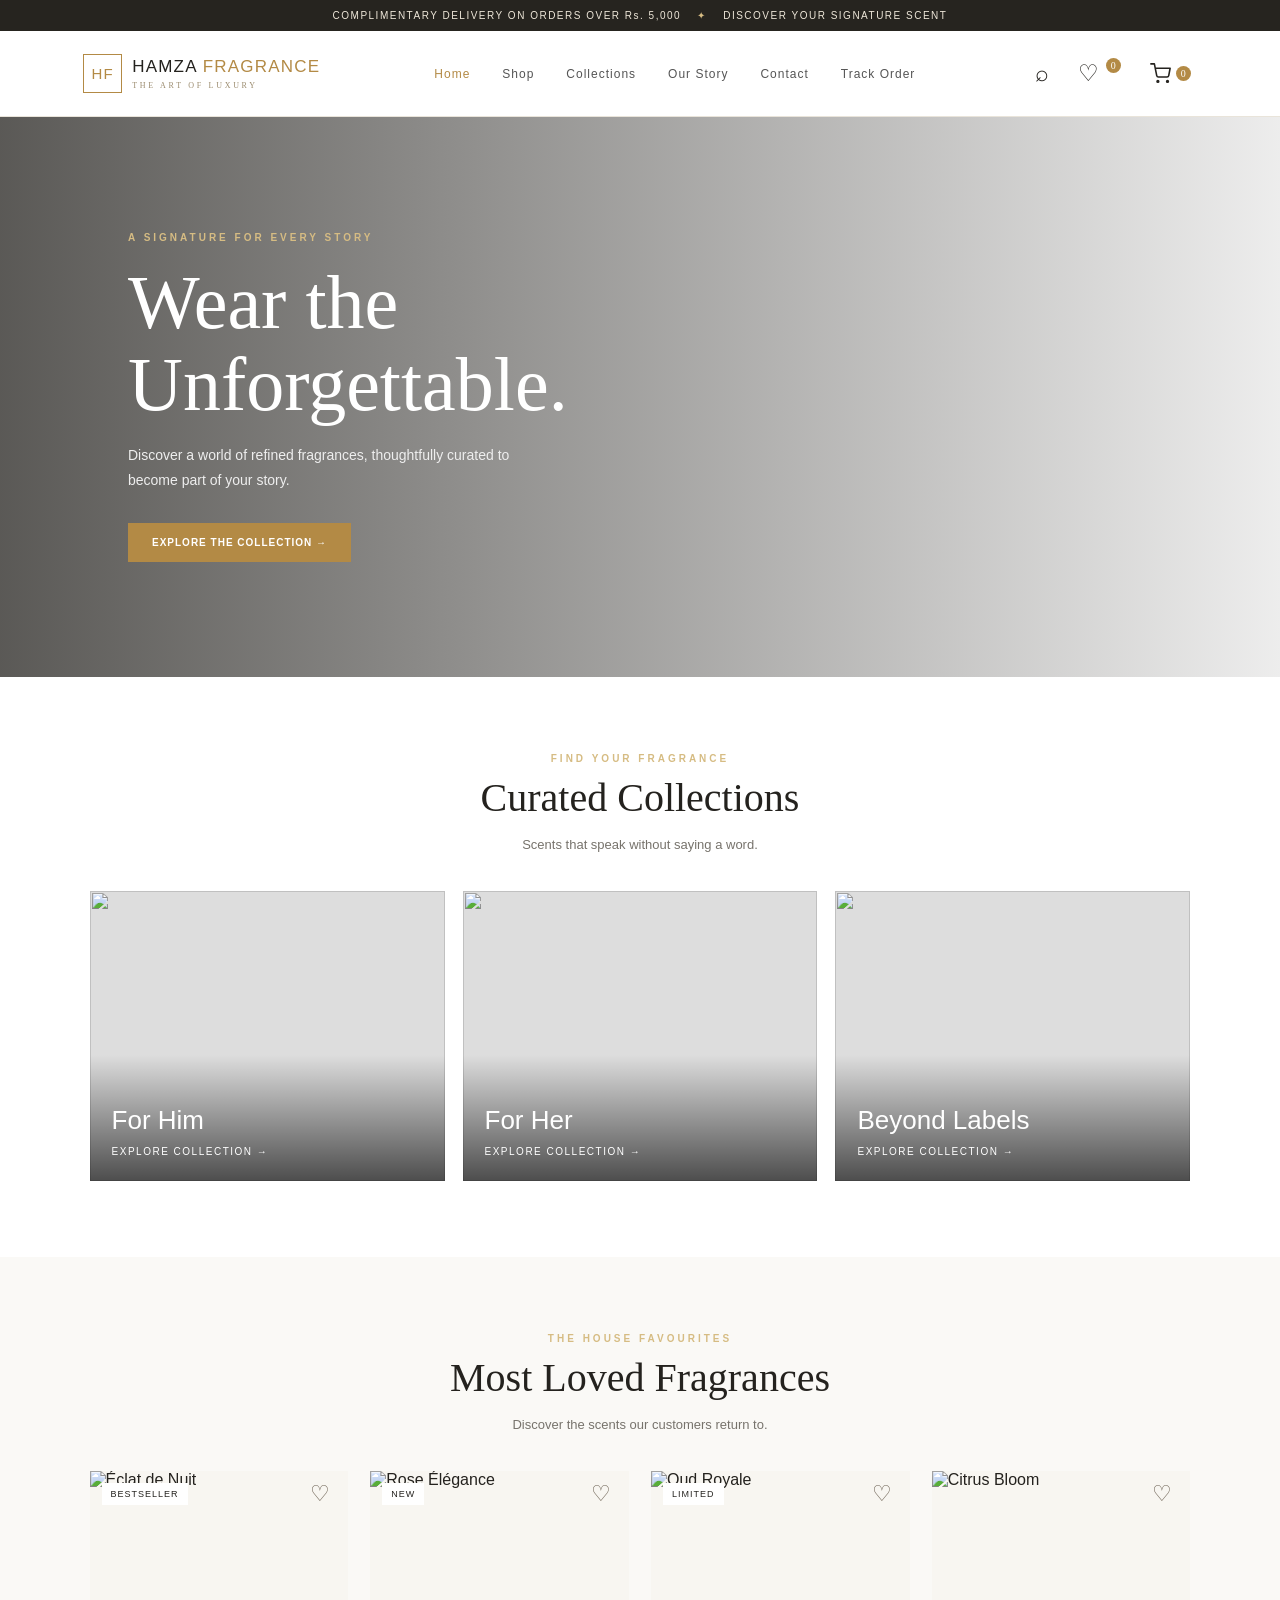
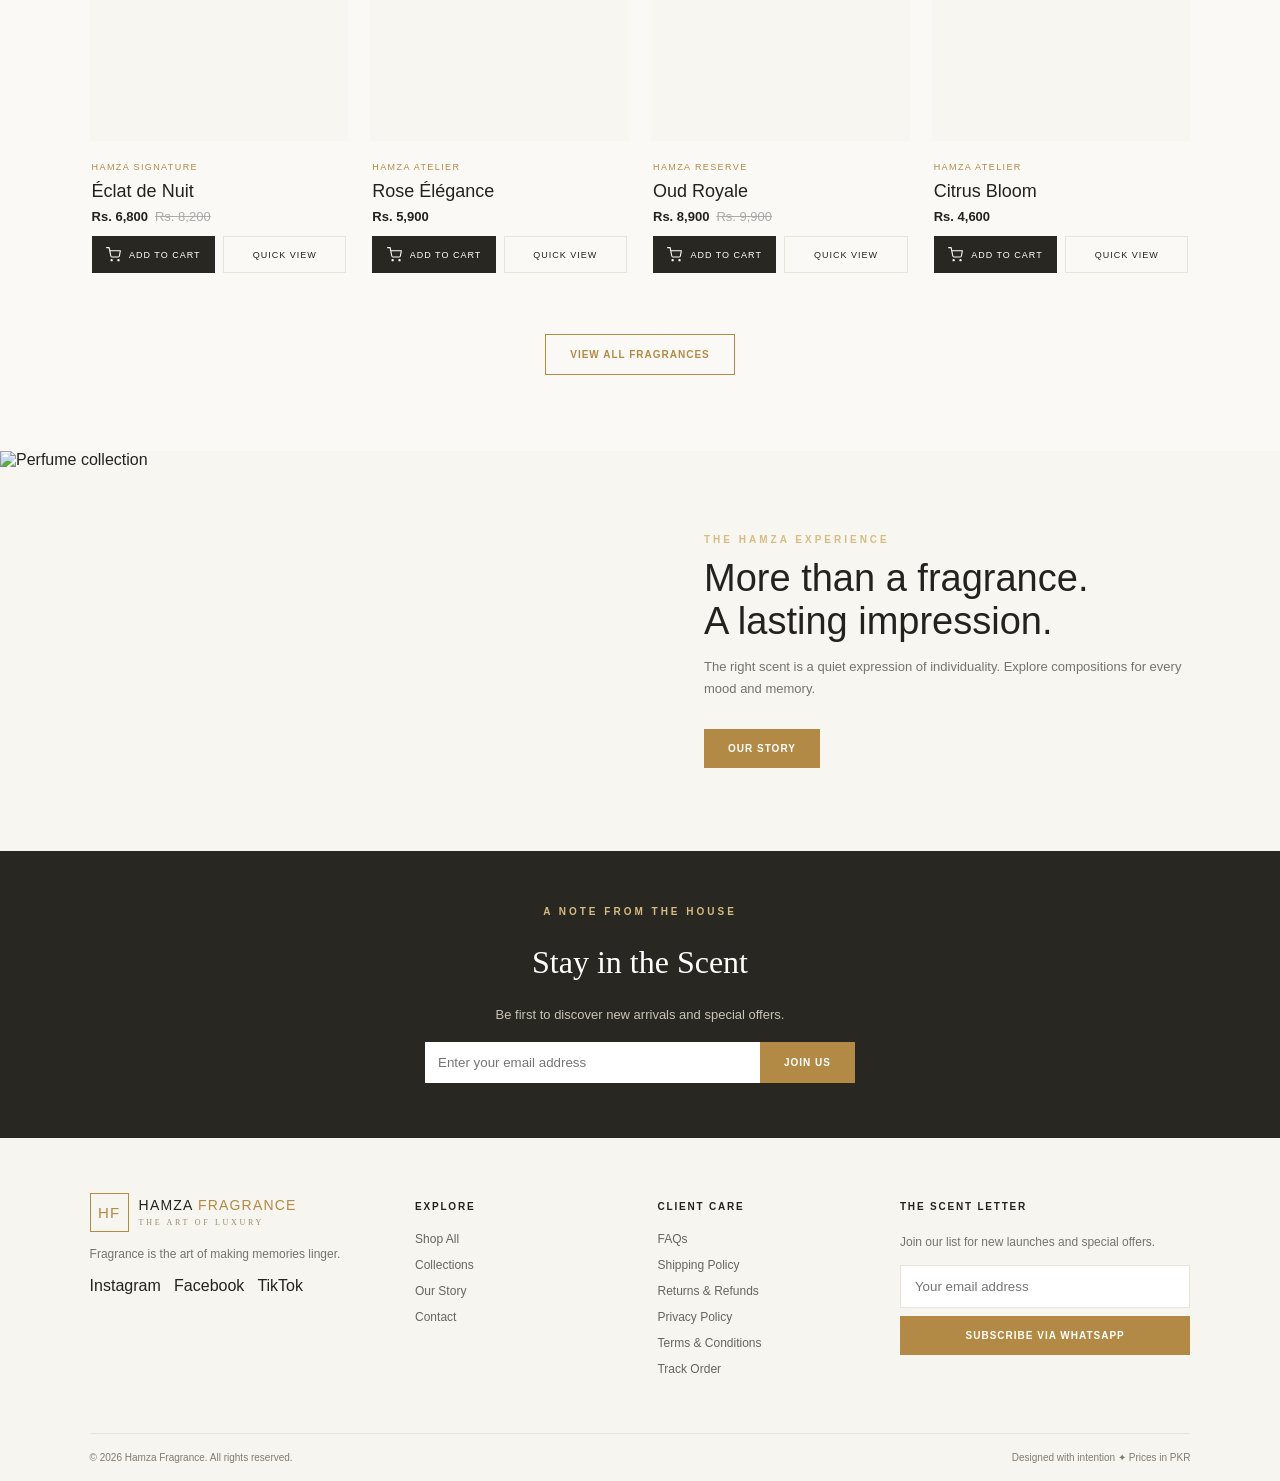
==== commit 3bc991eb: "Add order tracking to main navigation" ====
--- a/index.html
+++ b/index.html
@@ -14,7 +14,7 @@
   <button class="menu-toggle" id="menuToggle" aria-label="Open menu">☰</button>
   <a class="brand" href="#" data-page="home"><span class="brand-mark">HF</span><span>HAMZA <b>FRAGRANCE</b><small>THE ART OF LUXURY</small></span></a>
   <nav class="nav" id="nav">
-    <a href="#" data-page="home" class="active">Home</a><a href="#" data-page="shop">Shop</a><a href="#" data-page="collections">Collections</a><a href="#" data-page="about">Our Story</a><a href="#" data-page="contact">Contact</a>
+    <a href="#" data-page="home" class="active">Home</a><a href="#" data-page="shop">Shop</a><a href="#" data-page="collections">Collections</a><a href="#" data-page="about">Our Story</a><a href="#" data-page="contact">Contact</a><a href="#" data-page="track">Track Order</a>
   </nav>
   <div class="header-actions"><button id="searchToggle" aria-label="Search">⌕</button><button data-page="wishlist" aria-label="Wishlist">♡ <sup id="wishCount">0</sup></button><button data-page="cart" class="cart-header-btn" aria-label="Shopping cart"><svg class="cart-icon" viewBox="0 0 24 24" aria-hidden="true"><circle cx="9" cy="21" r="1"></circle><circle cx="20" cy="21" r="1"></circle><path d="M1 1h4l2.68 13.39a2 2 0 0 0 2 1.61h9.72a2 2 0 0 0 2-1.61L23 6H6"></path></svg><sup id="cartCount">0</sup></button></div>
 </header>
--- a/styles.css
+++ b/styles.css
@@ -22,3 +22,7 @@
 .checkout-grand{font-size:16px;font-weight:700;border-bottom:0;padding-top:20px}
 .checkout-summary>p{font-size:11px}
 @media(max-width:700px){.checkout-layout{grid-template-columns:1fr}.checkout-form,.checkout-summary{padding:20px}.checkout-form .form-grid{grid-template-columns:1fr}.checkout-form .form-grid .wide{grid-column:auto}}
+
+/* Store functionality additions */
+.search-bar{position:relative;flex-wrap:wrap}.search-suggestions{position:absolute;top:100%;left:7%;right:7%;z-index:40;background:#fff;border:1px solid var(--line);box-shadow:0 12px 30px #00000012;max-height:320px;overflow:auto}.search-suggestions button{width:100%;display:flex;align-items:center;gap:12px;text-align:left;padding:10px 14px;border-bottom:1px solid var(--line)}.search-suggestions button:hover{background:var(--cream)}.search-suggestions img{width:42px;height:42px;object-fit:cover}.search-suggestions small{display:block;color:var(--muted);font-size:11px;margin-top:4px}.quantity-label{display:block;font-size:12px;font-weight:600;margin:20px 0 8px}.quantity-control{display:flex;align-items:center;gap:0;border:1px solid var(--line);width:max-content;margin-bottom:12px}.quantity-control button{width:38px;height:38px;font-size:20px}.quantity-control input{width:48px;border:0;text-align:center;appearance:textfield}.quantity-control input::-webkit-inner-spin-button,.quantity-control input::-webkit-outer-spin-button{appearance:none}.product-detail .detail-copy>.outline-btn{margin-left:7px}.product-assurance{display:grid;grid-template-columns:repeat(3,1fr);gap:14px;margin-top:35px;padding:22px;background:var(--cream)}.product-assurance div{display:flex;flex-direction:column;gap:6px}.product-assurance b{font-size:12px}.product-assurance span{font-size:11px;color:var(--muted);line-height:1.5}.related-section,.recent-section{padding-top:42px;padding-bottom:42px}.track-card{max-width:540px;margin:0 auto;padding:28px;border:1px solid var(--line);background:var(--cream)}.track-card form{display:flex;flex-direction:column;gap:10px}.track-card label{font-size:12px;font-weight:600;margin-top:8px}.track-card .gold-btn{width:100%}.track-card>p{margin-top:20px}.contact-card{background:var(--cream);padding:25px}.contact-card .outline-btn{display:block}.faq-item{border-bottom:1px solid var(--line);padding:18px 0}.faq-item summary{cursor:pointer;font-weight:600;font-size:14px}.faq-item p{font-size:13px;color:var(--muted);line-height:1.7}.cart-row .remove{font-size:11px;color:#8d5b42;text-decoration:underline;padding:5px 0}.cart-summary .gold-btn{display:block;text-align:center}
+@media(max-width:650px){.product-assurance{grid-template-columns:1fr}.search-suggestions{left:4%;right:4%}.product-detail .detail-copy>.outline-btn{margin-left:0}.track-card{padding:20px}}
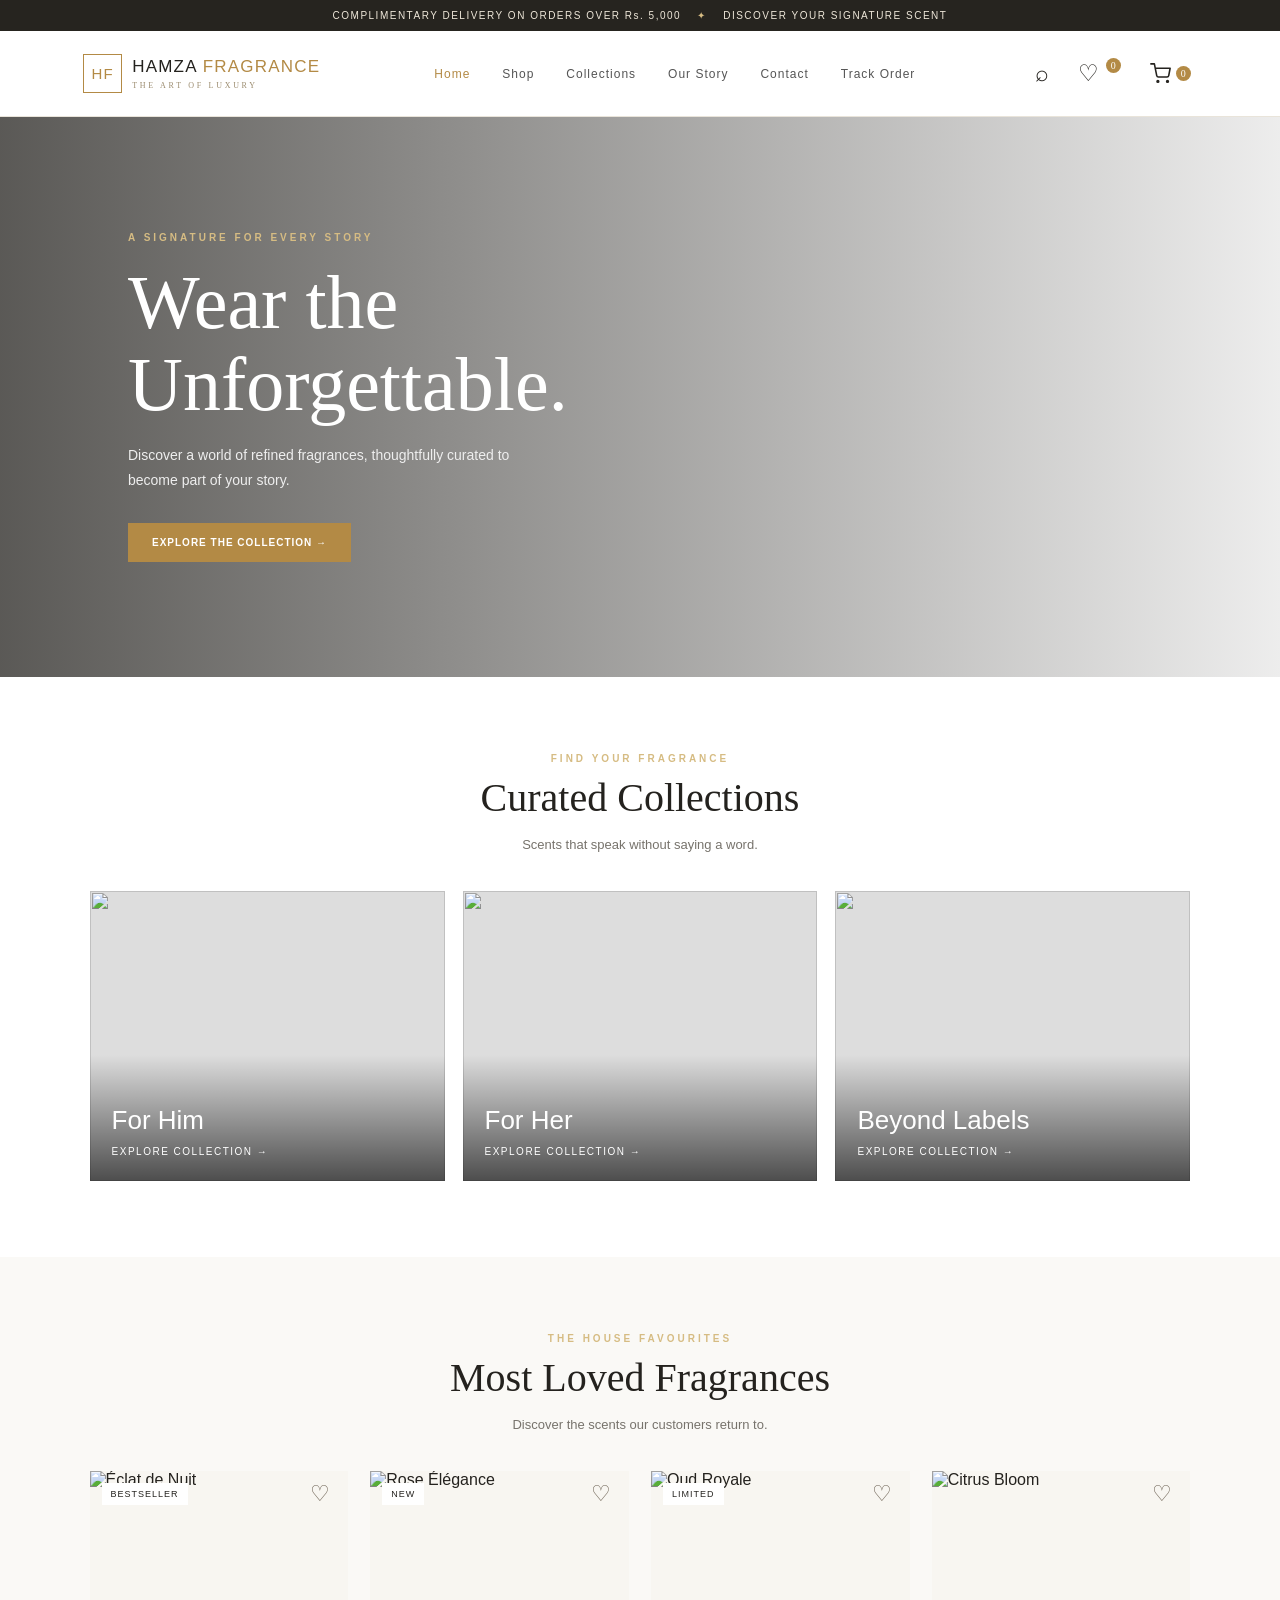
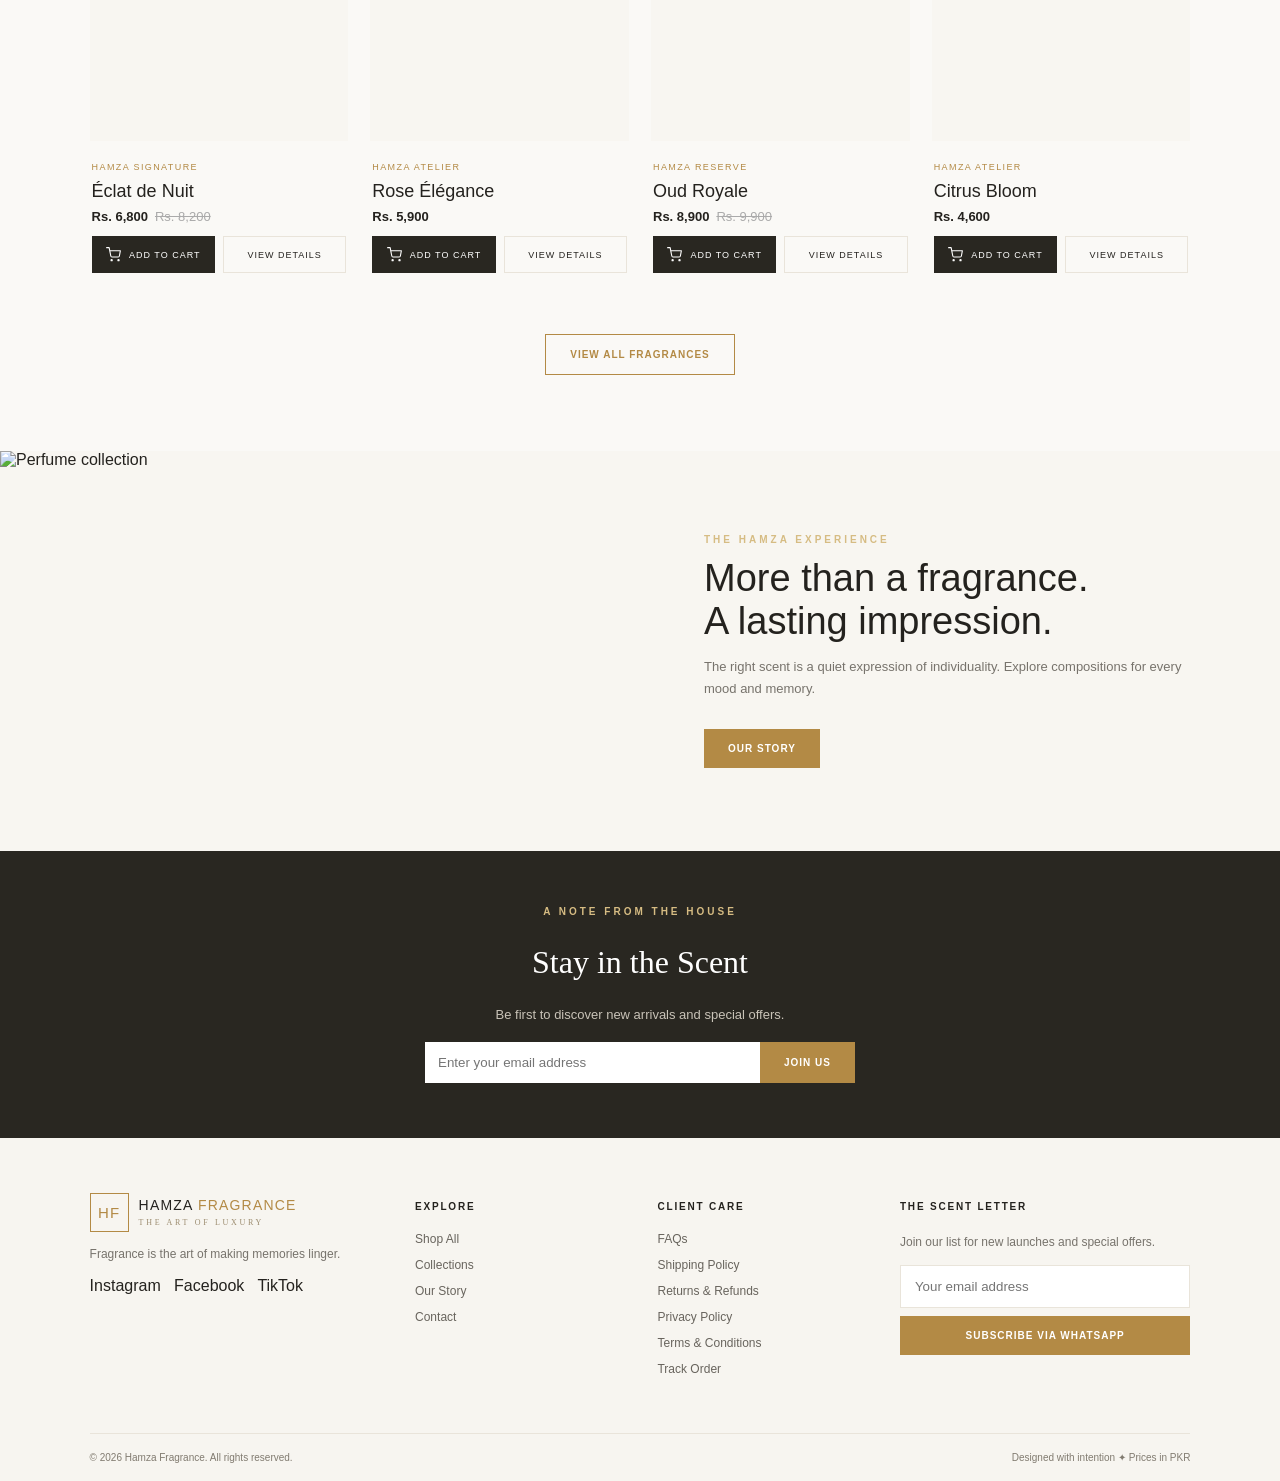
==== commit 2e6e16d5: "Load Supabase client and safe public project config" ====
--- a/index.html
+++ b/index.html
@@ -27,4 +27,4 @@
  <div><h4>THE SCENT LETTER</h4><p>Join our list for new launches and special offers.</p><form id="newsletter"><input type="email" placeholder="Your email address" required><button class="gold-btn">Subscribe via WhatsApp</button></form></div></div>
  <div class="footer-bottom"><span>© 2026 Hamza Fragrance. All rights reserved.</span><span>Designed with intention ✦ Prices in PKR</span></div></footer>
 <div class="toast" id="toast"></div><div class="modal hidden" id="modal"><div class="modal-card"><button class="modal-close" id="modalClose">×</button><div id="modalContent"></div></div></div>
-<script src="app.js"></script></body></html>+<script src="https://cdn.jsdelivr.net/npm/@supabase/supabase-js@2"></script><script src="supabase-config.js"></script><script src="app.js"></script></body></html>
